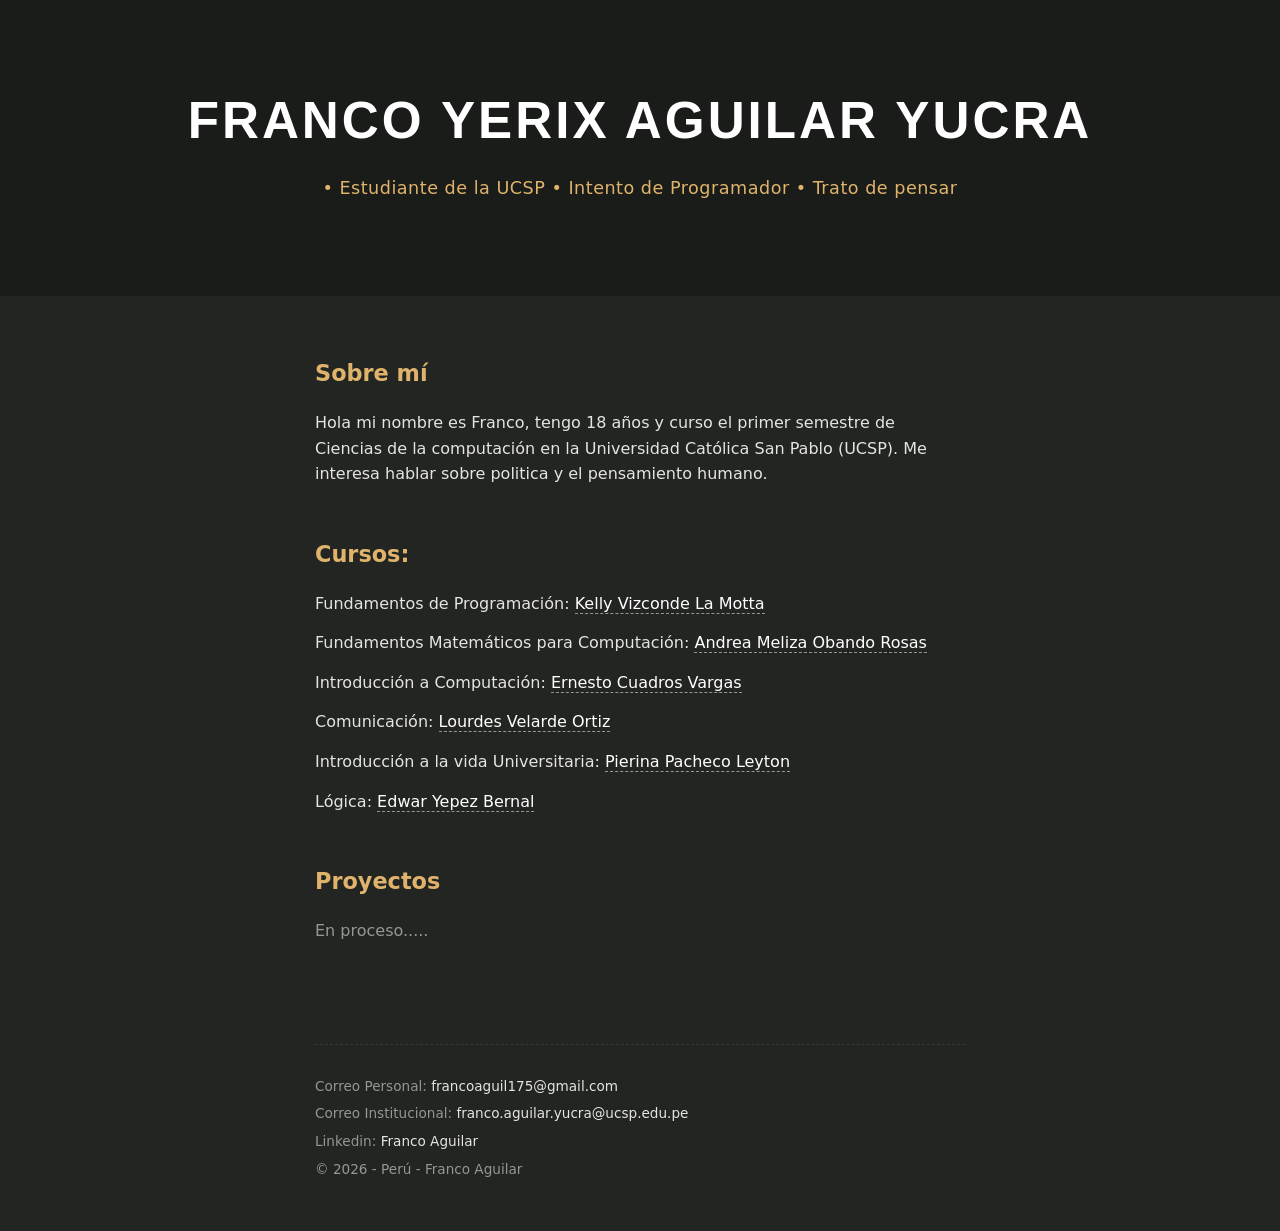
==== index.html @ e764d84a "Add files via upload" ====
<!DOCTYPE html>
<html lang="es-ES">
<head>
    <meta charset="UTF-8">
    <meta name="viewport" content="width=device-width, initial-scale=1.0">
    <title>Franco Yerix Aguilar Yucra Official</title>
    <link rel="stylesheet" href="estilo.css">
    <link rel="icon" href="fram.ico.png" type="image/png">
</head>
<body>

    <header class="header-banner">
        <h1 class="titulo-principal">Franco Yerix Aguilar Yucra</h1>
        <p class="subtitulo-banner">
            • Estudiante de la UCSP  • Intento de Programador • Trato de pensar
        </p>
    </header>

    <div class="contenido-principal">

        <section id="sobre-mi">
            <h2>Sobre mí</h2>
            <p>
                Hola mi nombre es Franco, tengo 18 años y curso el primer semestre de Ciencias de la computación
                en la Universidad Católica San Pablo (UCSP).
                Me interesa hablar sobre politica y el pensamiento humano.
            </p>
        </section>

        <section id="cursos">
            <h2>Cursos:</h2>
            <p>Fundamentos de Programación: <a href="https://pe.linkedin.com/in/kelly-vizconde-la-motta-3a57a4143">Kelly Vizconde La Motta</a></p>
            <p>Fundamentos Matemáticos para Computación: <a href="https://pe.linkedin.com/in/andrea-meliza-obando-rosas-01a6a51ab">Andrea Meliza Obando Rosas</a></p> 
            <p>Introducción a Computación: <a href="https://pe.linkedin.com/in/ecuadrosv">Ernesto Cuadros Vargas</a></p>
            <p>Comunicación: <a href="https://www.facebook.com/lourdes.velarde.31/">Lourdes Velarde Ortiz</a></p>
            <p>Introducción a la vida Universitaria: <a href="https://encuentro.pe/autores/pierina-pacheco-leyton/">Pierina Pacheco Leyton</a></p>
            <p>Lógica: <a href="https://pe.linkedin.com/in/edward-yepez-bernal-18a31a38">Edwar Yepez Bernal</a></p>
        </section>
        <section id="proyectos">
            <h2>Proyectos</h2>
            <p class="en-construccion">En proceso.....</p>
        </section>

        <footer id="contacto">
            <p>Correo Personal: <a href="mailto:francoaguil175@gmail.com">francoaguil175@gmail.com</a></p>
            <p>Correo Institucional: <a href="mailto:franco.aguilar.yucra@ucsp.edu.pe">franco.aguilar.yucra@ucsp.edu.pe</a></p>
            <p>Linkedin: <a href="https://www.linkedin.com/in/franco-aguilar-69ba7b414/" target="_blank">Franco Aguilar</a></p>
            <p>© 2026 - Perú - Franco Aguilar</p>
        </footer>

    </div>
        
</body>
</html>
---- estilo.css ----
* {
    margin: 0;
    padding: 0;
    box-sizing: border-box;
}

body {
    background-color: #222521;
    color: #e5e5e0;
    font-family: system-ui, -apple-system, sans-serif;
    line-height: 1.6;
}

.header-banner {
    text-align: center;
    padding: 80px 20px;
    background-color: #1a1c19;
    margin-bottom: 60px;
    width: 100%;
}

.titulo-principal {
    color: #ffffff;
    font-size: 3.2rem;
    font-weight: 800;
    text-transform: uppercase;
    letter-spacing: 3px;
    margin-bottom: 12px;
    font-family: 'Arial Black', Gadget, sans-serif;
}

.subtitulo-banner {
    color: #dfb36c;
    font-size: 1.1rem;
    font-weight: 400;
    letter-spacing: 0.5px;
}

.contenido-principal {
    width: 100%;
    padding: 0 20px;
}

#sobre-mi, #cursos, #proyectos, footer {
    max-width: 650px;
    margin: 0 auto 50px auto;
}

h2 {
    font-size: 1.4rem;
    font-weight: 600;
    margin-bottom: 18px;
    color: #dfb36c;
}

p {
    margin-bottom: 14px;
}

.en-construccion {
    color: #929990;
}

section a {
    color: #ffffff;
    text-decoration: none;
    font-weight: 500;
    border-bottom: 1px dashed #929990;
    transition: color 0.2s ease;
}

section a:hover {
    color: #dfb36c;
}

footer {
    margin-top: 100px;
    padding-top: 25px;
    border-top: 1px dashed #343933;
    font-size: 0.85rem;
    color: #929990;
}

footer p {
    margin: 6px 0;
}

footer a {
    color: #e5e5e0;
    text-decoration: none;
    font-weight: 500;
    transition: color 0.2s ease;
}

footer a:hover {
    color: #dfb36c;
}
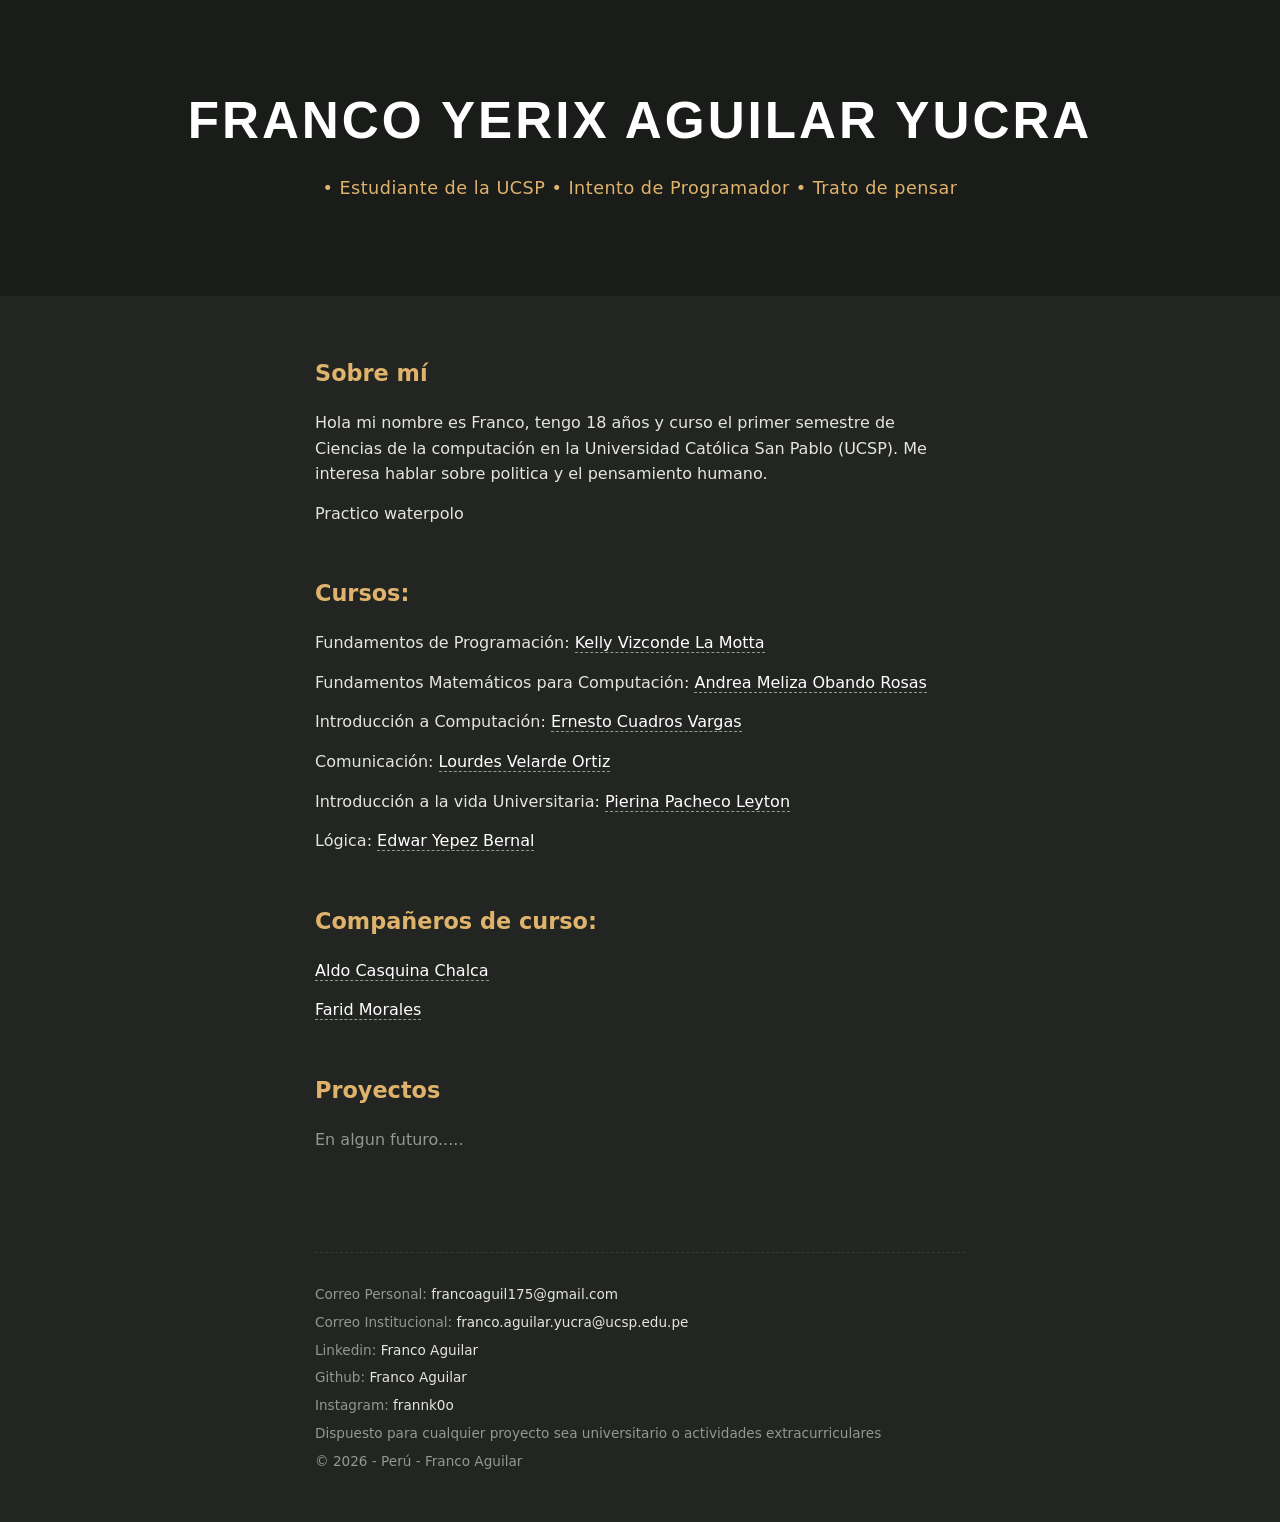
==== commit ad20fb25: "modificado" ====
--- a/index.html
+++ b/index.html
@@ -24,27 +24,37 @@
                 Hola mi nombre es Franco, tengo 18 años y curso el primer semestre de Ciencias de la computación
                 en la Universidad Católica San Pablo (UCSP).
                 Me interesa hablar sobre politica y el pensamiento humano.
+                <p>Practico waterpolo</p>
+                
             </p>
         </section>
 
         <section id="cursos">
             <h2>Cursos:</h2>
-            <p>Fundamentos de Programación: <a href="https://pe.linkedin.com/in/kelly-vizconde-la-motta-3a57a4143">Kelly Vizconde La Motta</a></p>
-            <p>Fundamentos Matemáticos para Computación: <a href="https://pe.linkedin.com/in/andrea-meliza-obando-rosas-01a6a51ab">Andrea Meliza Obando Rosas</a></p> 
-            <p>Introducción a Computación: <a href="https://pe.linkedin.com/in/ecuadrosv">Ernesto Cuadros Vargas</a></p>
-            <p>Comunicación: <a href="https://www.facebook.com/lourdes.velarde.31/">Lourdes Velarde Ortiz</a></p>
-            <p>Introducción a la vida Universitaria: <a href="https://encuentro.pe/autores/pierina-pacheco-leyton/">Pierina Pacheco Leyton</a></p>
-            <p>Lógica: <a href="https://pe.linkedin.com/in/edward-yepez-bernal-18a31a38">Edwar Yepez Bernal</a></p>
+            <p>Fundamentos de Programación: <a href="https://pe.linkedin.com/in/kelly-vizconde-la-motta-3a57a4143" target="_blank">Kelly Vizconde La Motta</a></p>
+            <p>Fundamentos Matemáticos para Computación: <a href="https://pe.linkedin.com/in/andrea-meliza-obando-rosas-01a6a51ab" target="_blank">Andrea Meliza Obando Rosas</a></p> 
+            <p>Introducción a Computación: <a href="https://pe.linkedin.com/in/ecuadrosv" target="_blank">Ernesto Cuadros Vargas</a></p>
+            <p>Comunicación: <a href="https://www.facebook.com/lourdes.velarde.31/" target="_blank">Lourdes Velarde Ortiz</a></p>
+            <p>Introducción a la vida Universitaria: <a href="https://encuentro.pe/autores/pierina-pacheco-leyton/" target="_blank">Pierina Pacheco Leyton</a></p>
+            <p>Lógica: <a href="https://pe.linkedin.com/in/edward-yepez-bernal-18a31a38" target="_blank">Edwar Yepez Bernal</a></p>
+        </section>
+        <section id="compañeros">
+            <h2>Compañeros de curso:</h2>
+            <p><a href="https://aldo-casquina-cs.netlify.app" target="_blank">Aldo Casquina Chalca</a></p>
+            <p><a href="https://faro-m.github.io/Pagina-Web-UCSP/" target="_blank">Farid Morales</a></p>
         </section>
         <section id="proyectos">
             <h2>Proyectos</h2>
-            <p class="en-construccion">En proceso.....</p>
+            <p class="en-construccion">En algun futuro.....</p>
         </section>
 
         <footer id="contacto">
-            <p>Correo Personal: <a href="mailto:francoaguil175@gmail.com">francoaguil175@gmail.com</a></p>
-            <p>Correo Institucional: <a href="mailto:franco.aguilar.yucra@ucsp.edu.pe">franco.aguilar.yucra@ucsp.edu.pe</a></p>
+            <p>Correo Personal: <a href="mailto:francoaguil175@gmail.com" target="_blank">francoaguil175@gmail.com</a></p>
+            <p>Correo Institucional: <a href="mailto:franco.aguilar.yucra@ucsp.edu.pe" target="_blank">franco.aguilar.yucra@ucsp.edu.pe</a></p>
             <p>Linkedin: <a href="https://www.linkedin.com/in/franco-aguilar-69ba7b414/" target="_blank">Franco Aguilar</a></p>
+            <p>Github: <a href="https://github.com/Franmnm" target="_blank">Franco Aguilar </a></p>
+            <p>Instagram: <a href="https://www.instagram.com/frannk0o/" target="_blank">frannk0o </a></p>
+            <p>Dispuesto para cualquier proyecto sea universitario o actividades extracurriculares</p>
             <p>© 2026 - Perú - Franco Aguilar</p>
         </footer>
 
--- a/estilo.css
+++ b/estilo.css
@@ -41,7 +41,7 @@
     padding: 0 20px;
 }
 
-#sobre-mi, #cursos, #proyectos, footer {
+#sobre-mi, #cursos, #proyectos,#compañeros, footer {
     max-width: 650px;
     margin: 0 auto 50px auto;
 }
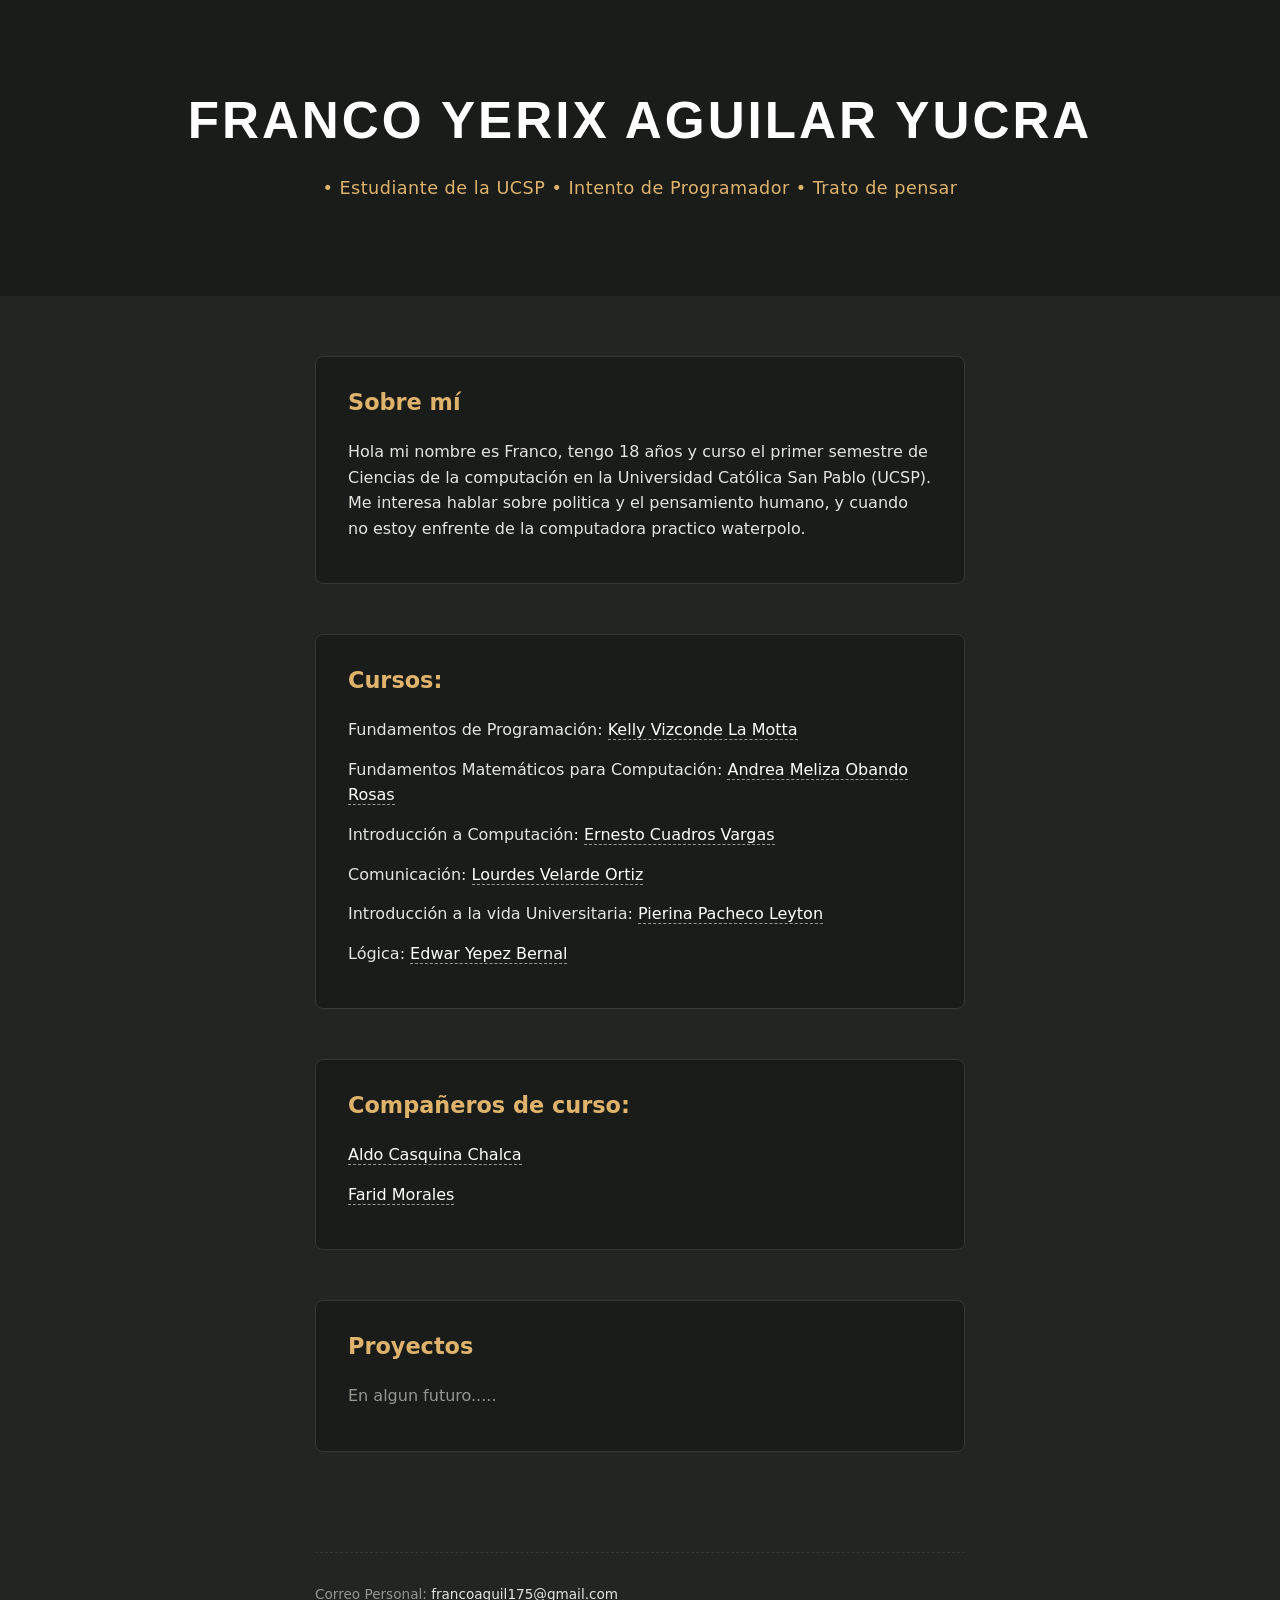
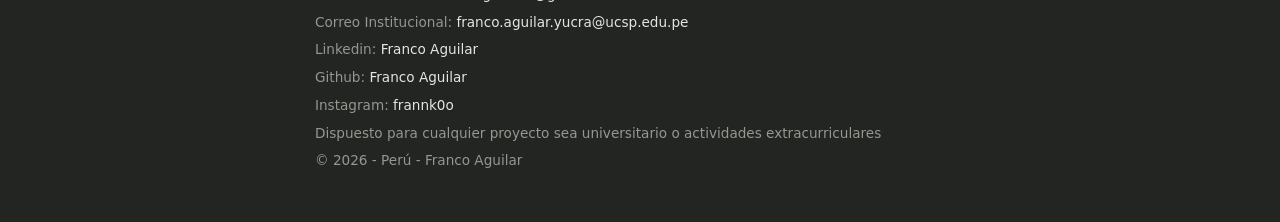
==== commit 99dc49b4: "modificacion final" ====
--- a/index.html
+++ b/index.html
@@ -23,8 +23,10 @@
             <p>
                 Hola mi nombre es Franco, tengo 18 años y curso el primer semestre de Ciencias de la computación
                 en la Universidad Católica San Pablo (UCSP).
-                Me interesa hablar sobre politica y el pensamiento humano.
-                <p>Practico waterpolo</p>
+                Me interesa hablar sobre politica y el pensamiento humano, y cuando no estoy enfrente 
+                de la computadora practico waterpolo.
+            
+                
                 
             </p>
         </section>
--- a/estilo.css
+++ b/estilo.css
@@ -41,9 +41,16 @@
     padding: 0 20px;
 }
 
-#sobre-mi, #cursos, #proyectos,#compañeros, footer {
+#sobre-mi, #cursos, #proyectos, #compañeros, footer {
     max-width: 650px;
     margin: 0 auto 50px auto;
+}
+
+#sobre-mi, #cursos, #proyectos, #compañeros {
+    background-color: #1a1c19;
+    border: 1px solid #343933;
+    border-radius: 8px;
+    padding: 28px 32px;
 }
 
 h2 {
@@ -94,4 +101,4 @@
 
 footer a:hover {
     color: #dfb36c;
-}+}
